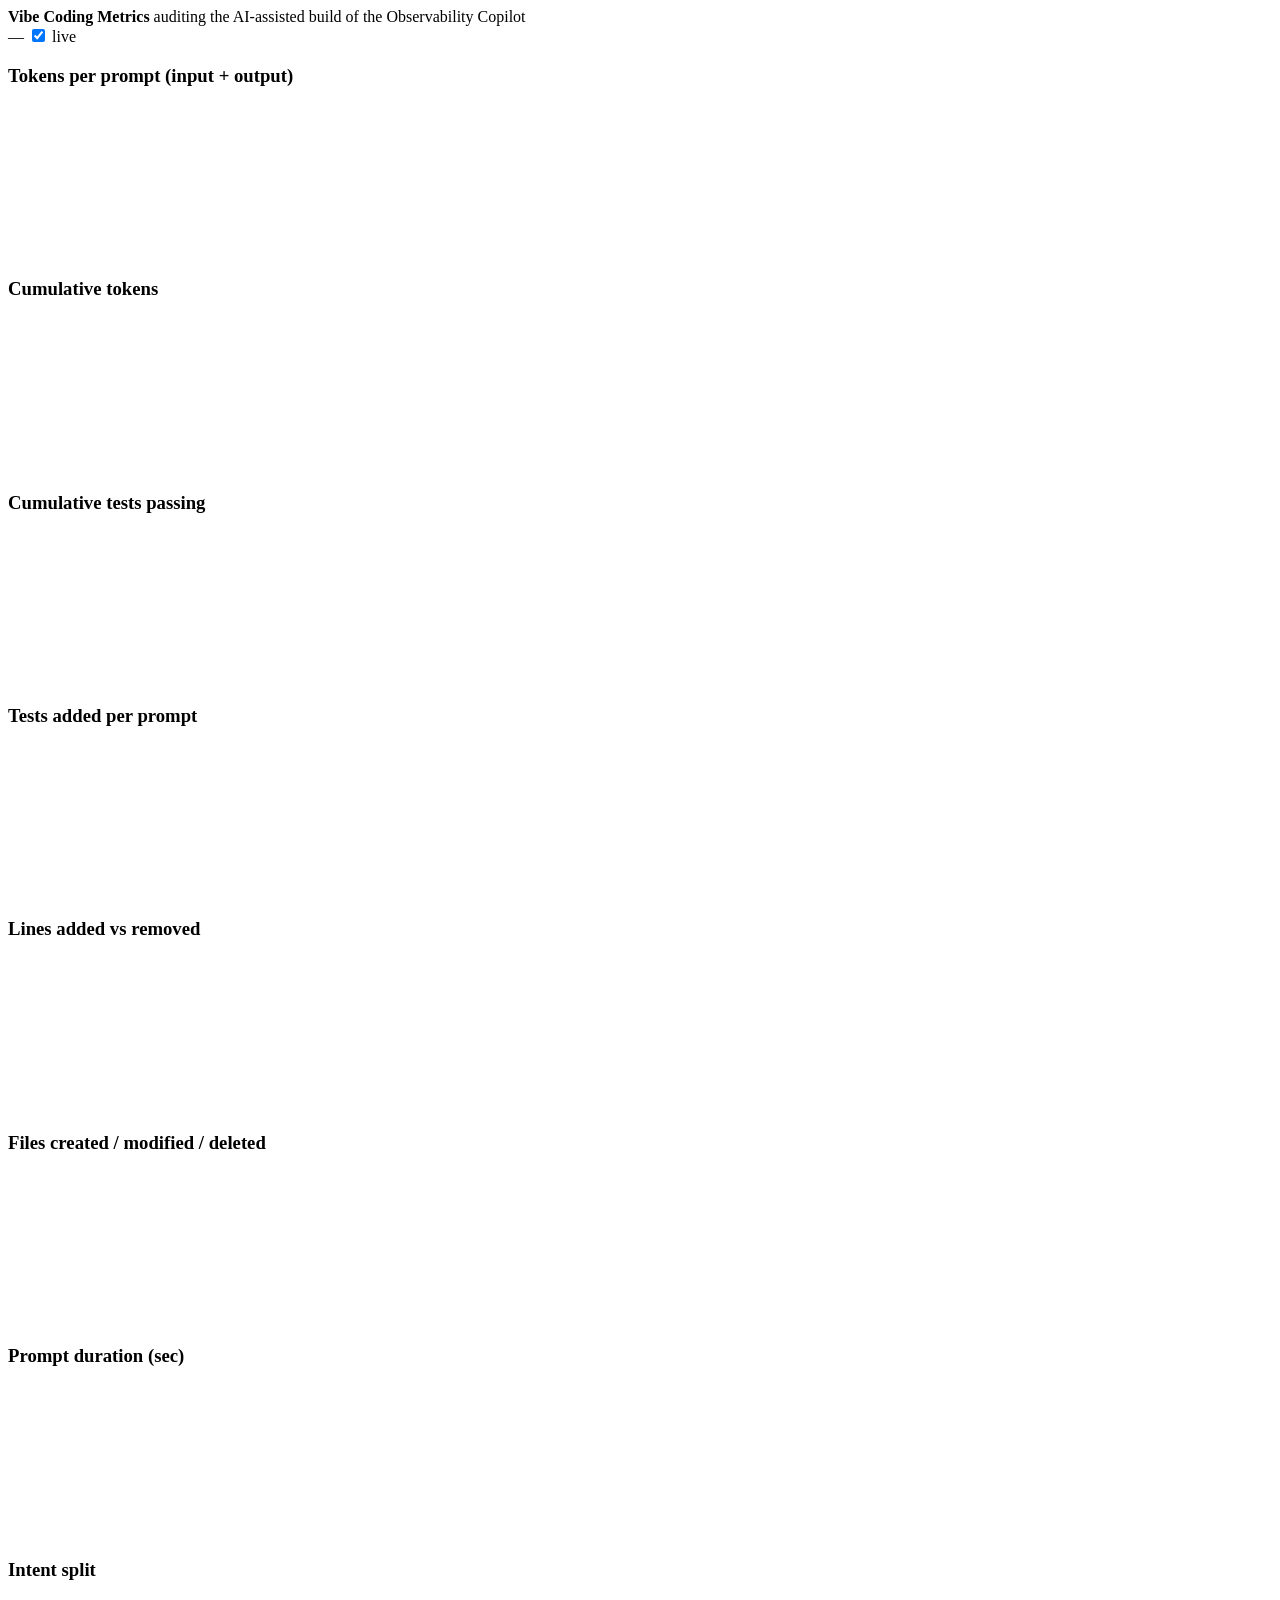
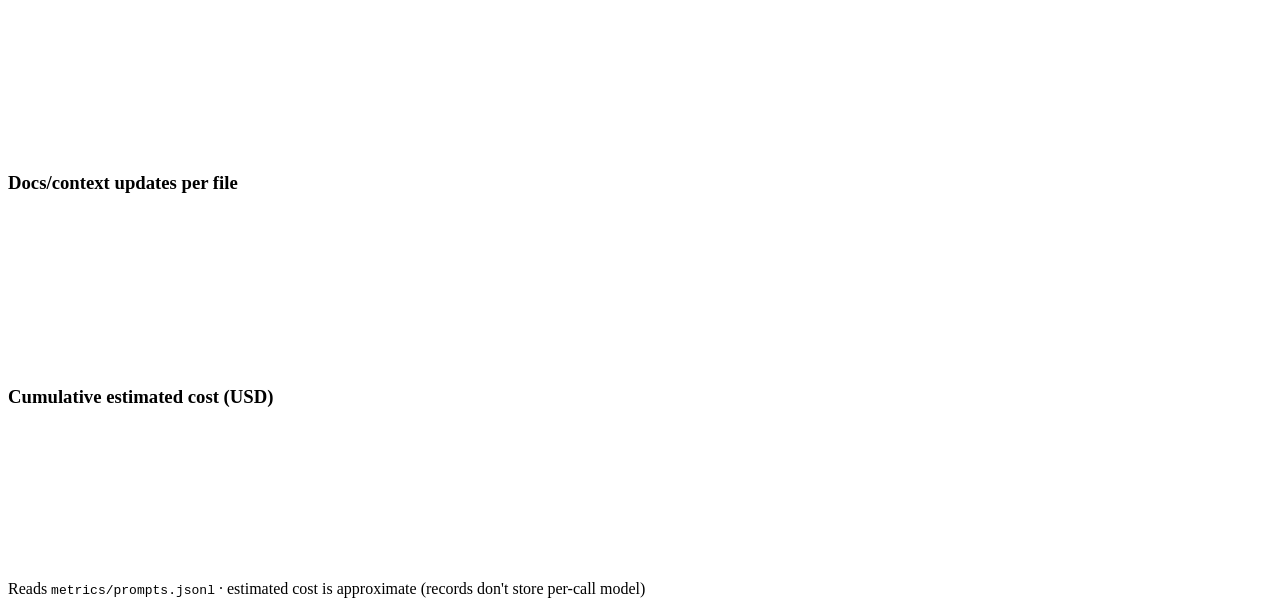
==== metrics/static/dashboard.html @ 439a7f1d "Add vibe-coding metrics subsystem: JSONL data, Stop-hook collector, live dashboard (test-first, 143/" ====
<!DOCTYPE html>
<html lang="en">
<head>
  <meta charset="UTF-8" />
  <meta name="viewport" content="width=device-width, initial-scale=1.0" />
  <title>Vibe Coding Metrics</title>
  <link rel="stylesheet" href="/static/dashboard.css" />
</head>
<body>
  <header class="topbar">
    <div class="brand"><span class="dot"></span><strong>Vibe Coding Metrics</strong>
      <span class="sub">auditing the AI-assisted build of the Observability Copilot</span></div>
    <div class="meta"><span id="updated">—</span>
      <label class="live"><input type="checkbox" id="auto" checked /> live</label></div>
  </header>

  <section id="cards" class="cards"></section>

  <section class="grid">
    <div class="panel"><h3>Tokens per prompt (input + output)</h3><canvas id="c_tokens"></canvas></div>
    <div class="panel"><h3>Cumulative tokens</h3><canvas id="c_cumtokens"></canvas></div>
    <div class="panel"><h3>Cumulative tests passing</h3><canvas id="c_tests"></canvas></div>
    <div class="panel"><h3>Tests added per prompt</h3><canvas id="c_testsadded"></canvas></div>
    <div class="panel"><h3>Lines added vs removed</h3><canvas id="c_lines"></canvas></div>
    <div class="panel"><h3>Files created / modified / deleted</h3><canvas id="c_files"></canvas></div>
    <div class="panel"><h3>Prompt duration (sec)</h3><canvas id="c_duration"></canvas></div>
    <div class="panel"><h3>Intent split</h3><canvas id="c_intent"></canvas><div id="lg_intent"></div></div>
    <div class="panel"><h3>Docs/context updates per file</h3><canvas id="c_docs"></canvas></div>
    <div class="panel"><h3>Cumulative estimated cost (USD)</h3><canvas id="c_cost"></canvas></div>
  </section>

  <footer class="foot">Reads <code>metrics/prompts.jsonl</code> · estimated cost is approximate
    (records don't store per-call model)</footer>

  <script src="/static/charts.js"></script>
  <script src="/static/dashboard.js"></script>
</body>
</html>
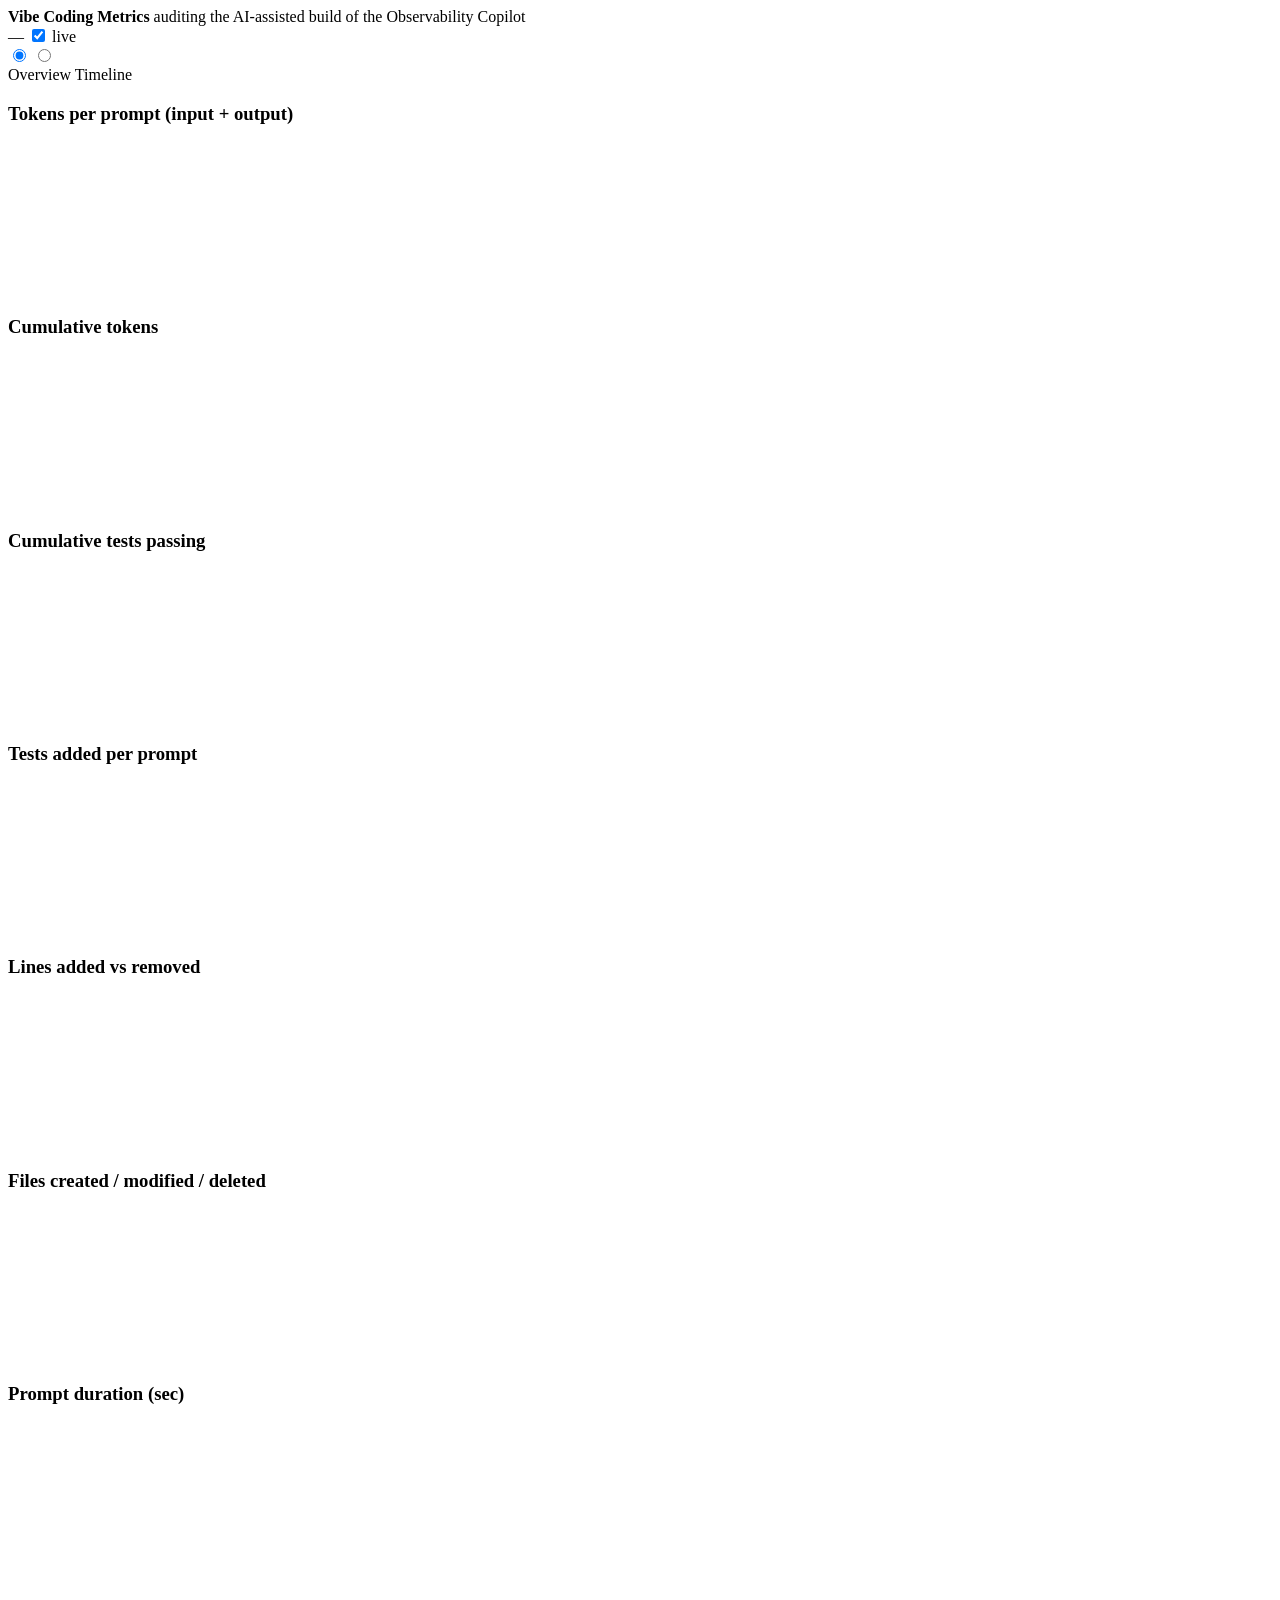
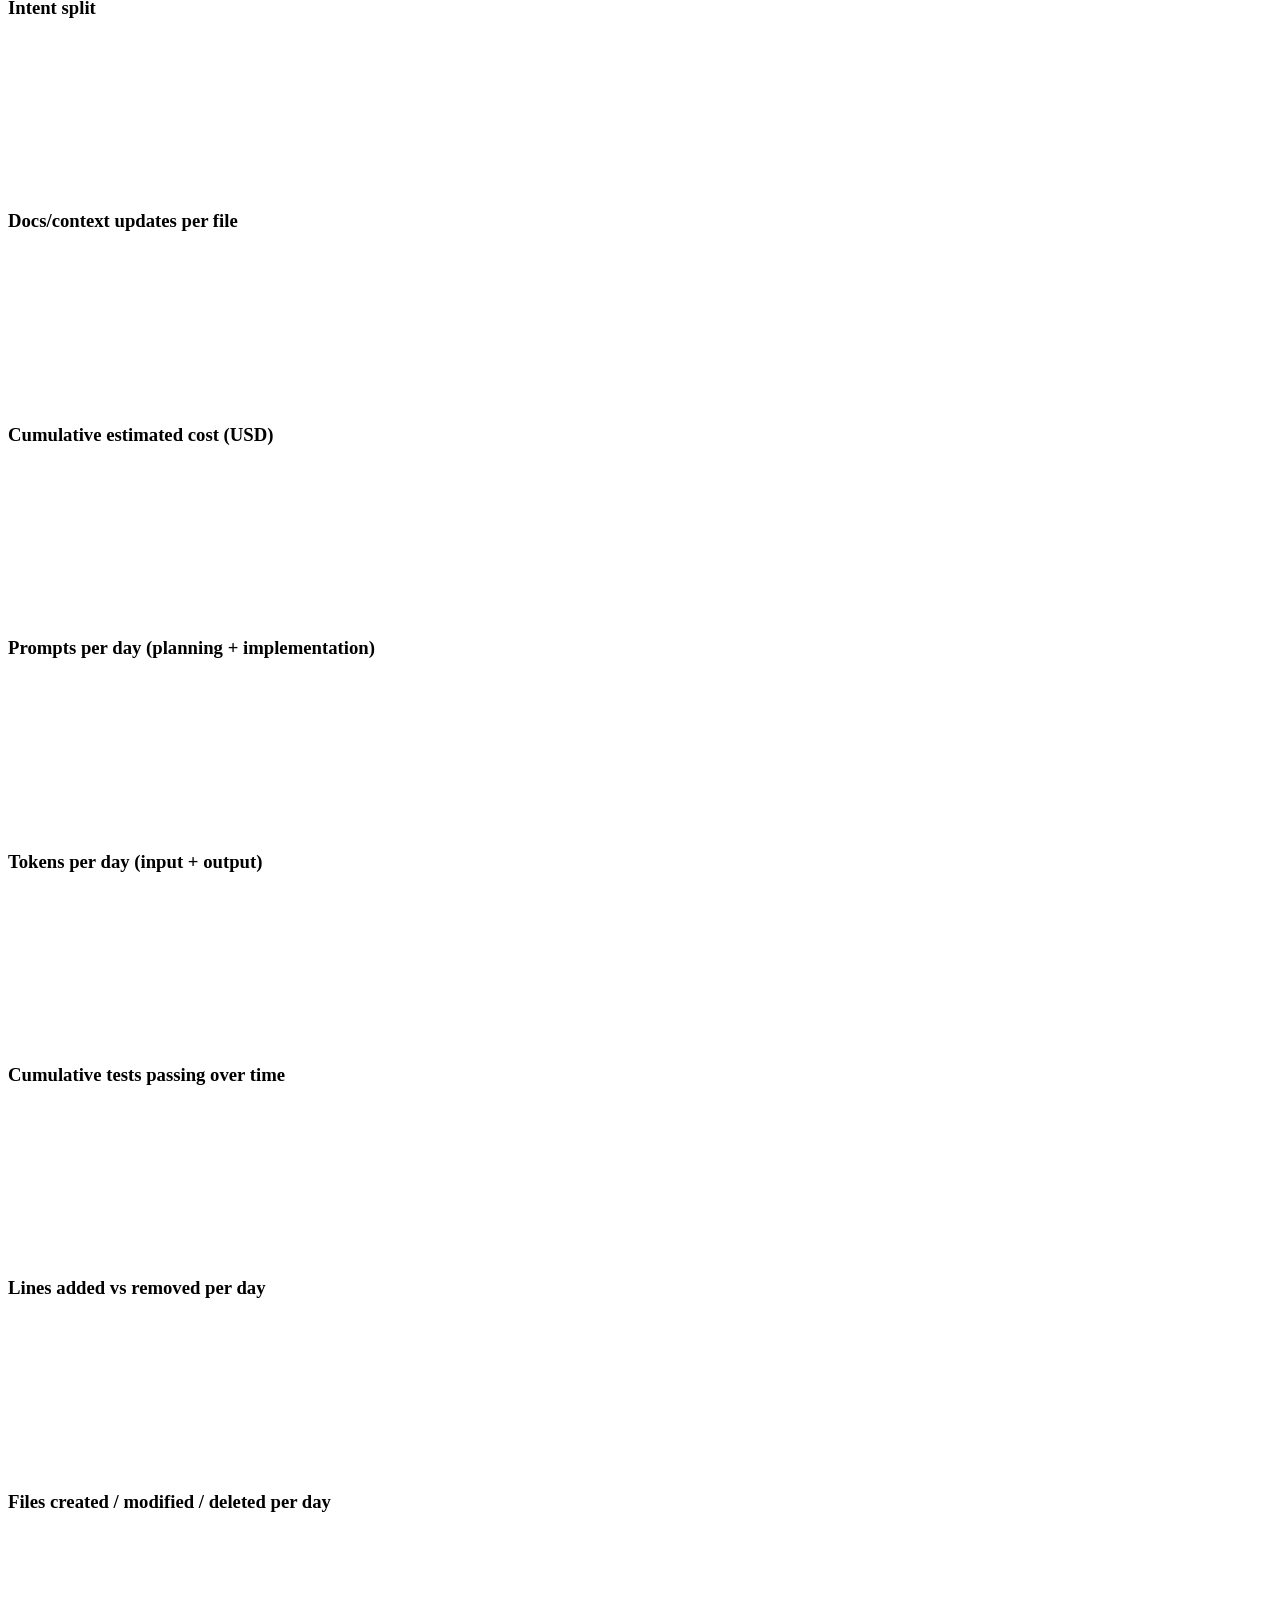
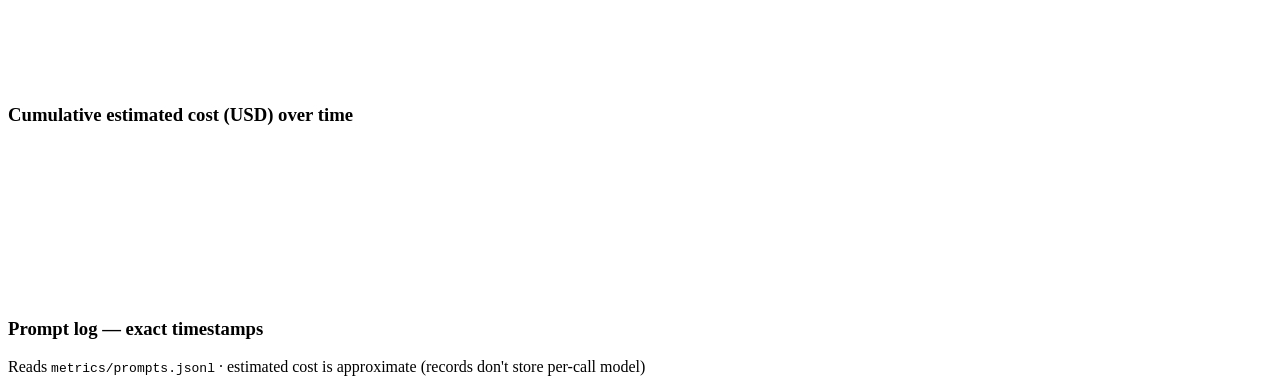
==== commit 0d11355d: "Fix dashboard tab switching: pure-CSS radio tabs + behavior tests (171/171 green)" ====
--- a/metrics/static/dashboard.html
+++ b/metrics/static/dashboard.html
@@ -14,20 +14,53 @@
       <label class="live"><input type="checkbox" id="auto" checked /> live</label></div>
   </header>
 
-  <section id="cards" class="cards"></section>
+  <!-- Pure-CSS tabs: the radios drive which .tabview is shown via a :checked ~ sibling
+       rule, so switching works even if JavaScript never runs. The radios/labels/views
+       are siblings under #tabroot, radios first, so the '~' combinator can reach them. -->
+  <div id="tabroot">
+    <input type="radio" name="tab" id="r-overview" class="tabradio" data-tab="overview" checked />
+    <input type="radio" name="tab" id="r-timeline" class="tabradio" data-tab="timeline" />
 
-  <section class="grid">
-    <div class="panel"><h3>Tokens per prompt (input + output)</h3><canvas id="c_tokens"></canvas></div>
-    <div class="panel"><h3>Cumulative tokens</h3><canvas id="c_cumtokens"></canvas></div>
-    <div class="panel"><h3>Cumulative tests passing</h3><canvas id="c_tests"></canvas></div>
-    <div class="panel"><h3>Tests added per prompt</h3><canvas id="c_testsadded"></canvas></div>
-    <div class="panel"><h3>Lines added vs removed</h3><canvas id="c_lines"></canvas></div>
-    <div class="panel"><h3>Files created / modified / deleted</h3><canvas id="c_files"></canvas></div>
-    <div class="panel"><h3>Prompt duration (sec)</h3><canvas id="c_duration"></canvas></div>
-    <div class="panel"><h3>Intent split</h3><canvas id="c_intent"></canvas><div id="lg_intent"></div></div>
-    <div class="panel"><h3>Docs/context updates per file</h3><canvas id="c_docs"></canvas></div>
-    <div class="panel"><h3>Cumulative estimated cost (USD)</h3><canvas id="c_cost"></canvas></div>
-  </section>
+    <nav class="tabs" role="tablist">
+      <label class="tab" for="r-overview">Overview</label>
+      <label class="tab" for="r-timeline">Timeline</label>
+    </nav>
+
+    <div id="tab-overview" class="tabview">
+      <section id="cards" class="cards"></section>
+
+      <section class="grid">
+        <div class="panel"><h3>Tokens per prompt (input + output)</h3><canvas id="c_tokens"></canvas></div>
+        <div class="panel"><h3>Cumulative tokens</h3><canvas id="c_cumtokens"></canvas></div>
+        <div class="panel"><h3>Cumulative tests passing</h3><canvas id="c_tests"></canvas></div>
+        <div class="panel"><h3>Tests added per prompt</h3><canvas id="c_testsadded"></canvas></div>
+        <div class="panel"><h3>Lines added vs removed</h3><canvas id="c_lines"></canvas></div>
+        <div class="panel"><h3>Files created / modified / deleted</h3><canvas id="c_files"></canvas></div>
+        <div class="panel"><h3>Prompt duration (sec)</h3><canvas id="c_duration"></canvas></div>
+        <div class="panel"><h3>Intent split</h3><canvas id="c_intent"></canvas><div id="lg_intent"></div></div>
+        <div class="panel"><h3>Docs/context updates per file</h3><canvas id="c_docs"></canvas></div>
+        <div class="panel"><h3>Cumulative estimated cost (USD)</h3><canvas id="c_cost"></canvas></div>
+      </section>
+    </div>
+
+    <div id="tab-timeline" class="tabview">
+      <section id="tcards" class="cards"></section>
+
+      <section class="grid">
+        <div class="panel"><h3>Prompts per day (planning + implementation)</h3><canvas id="c_day_prompts"></canvas></div>
+        <div class="panel"><h3>Tokens per day (input + output)</h3><canvas id="c_day_tokens"></canvas></div>
+        <div class="panel"><h3>Cumulative tests passing over time</h3><canvas id="c_day_tests"></canvas></div>
+        <div class="panel"><h3>Lines added vs removed per day</h3><canvas id="c_day_lines"></canvas></div>
+        <div class="panel"><h3>Files created / modified / deleted per day</h3><canvas id="c_day_files"></canvas></div>
+        <div class="panel"><h3>Cumulative estimated cost (USD) over time</h3><canvas id="c_day_cost"></canvas></div>
+      </section>
+
+      <section class="grid">
+        <div class="panel panel-wide"><h3>Prompt log — exact timestamps</h3>
+          <div class="table-wrap" id="tl_table"></div></div>
+      </section>
+    </div>
+  </div>
 
   <footer class="foot">Reads <code>metrics/prompts.jsonl</code> · estimated cost is approximate
     (records don't store per-call model)</footer>
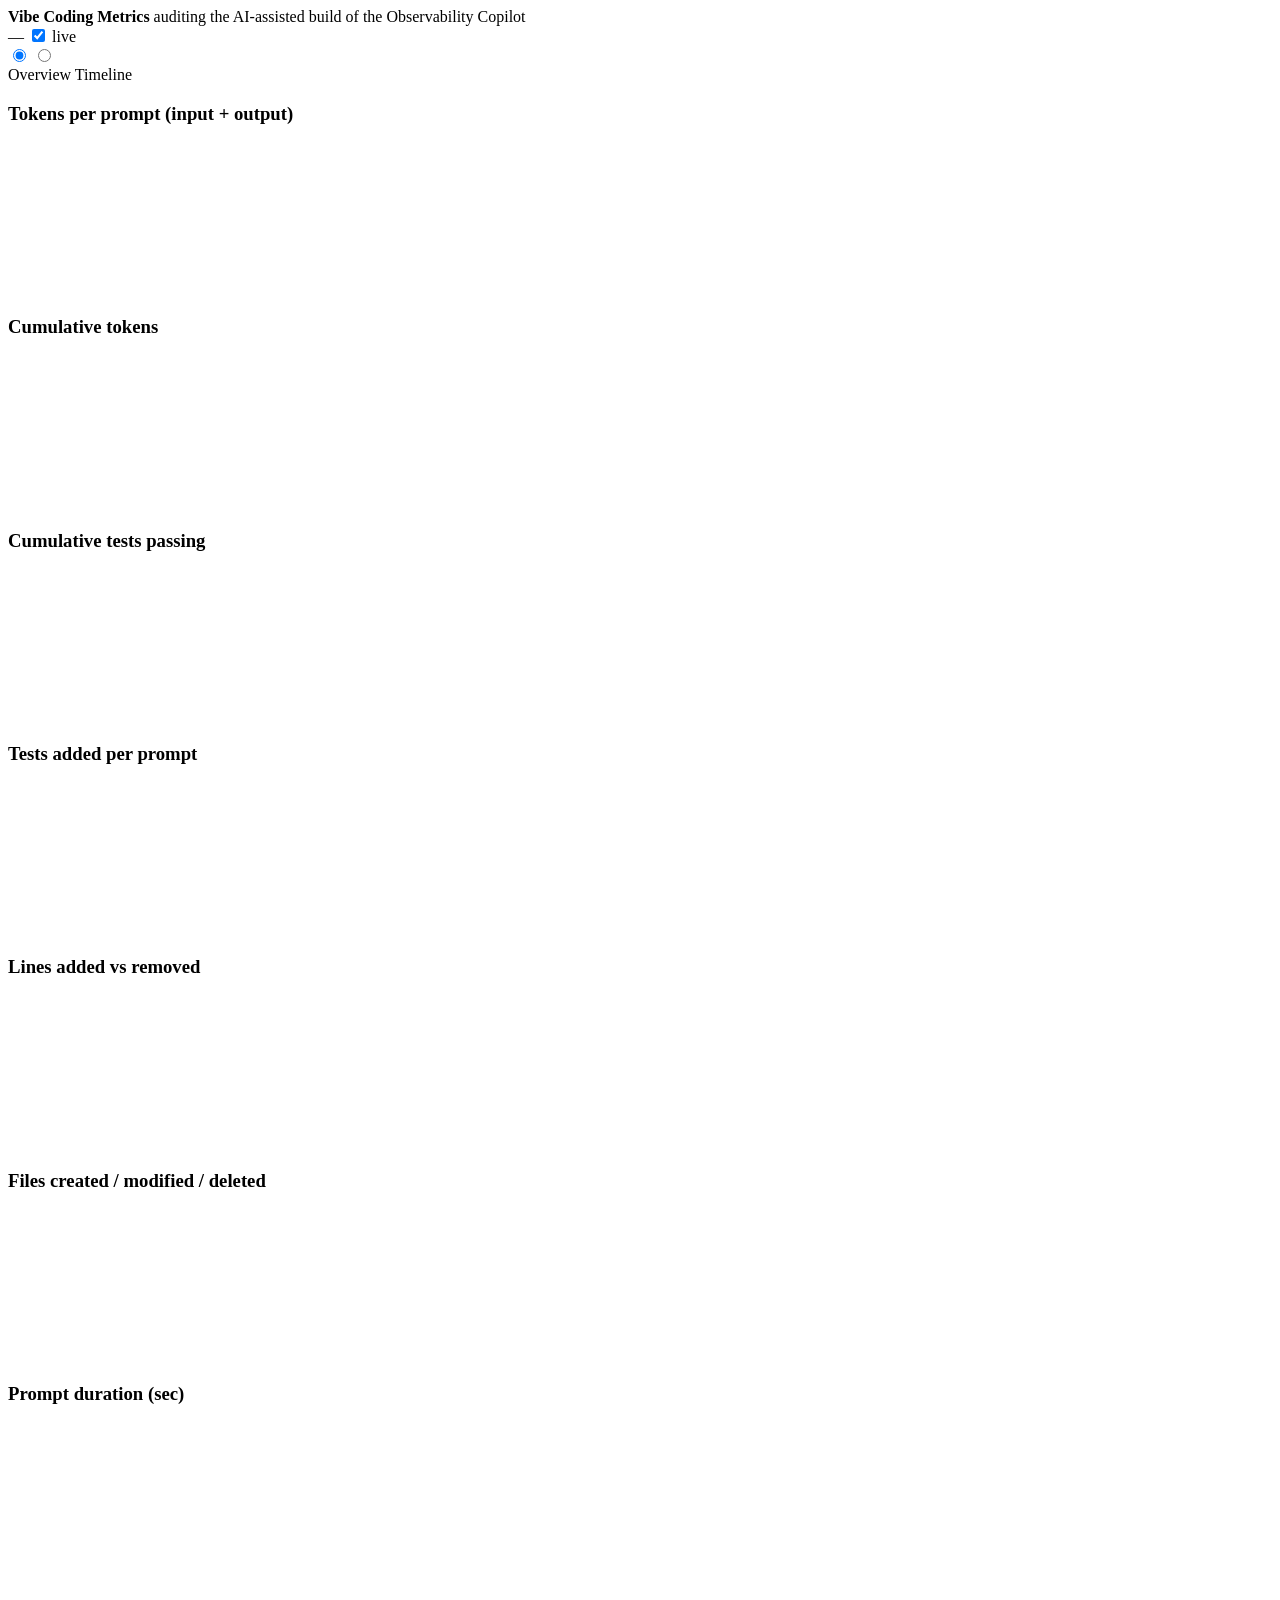
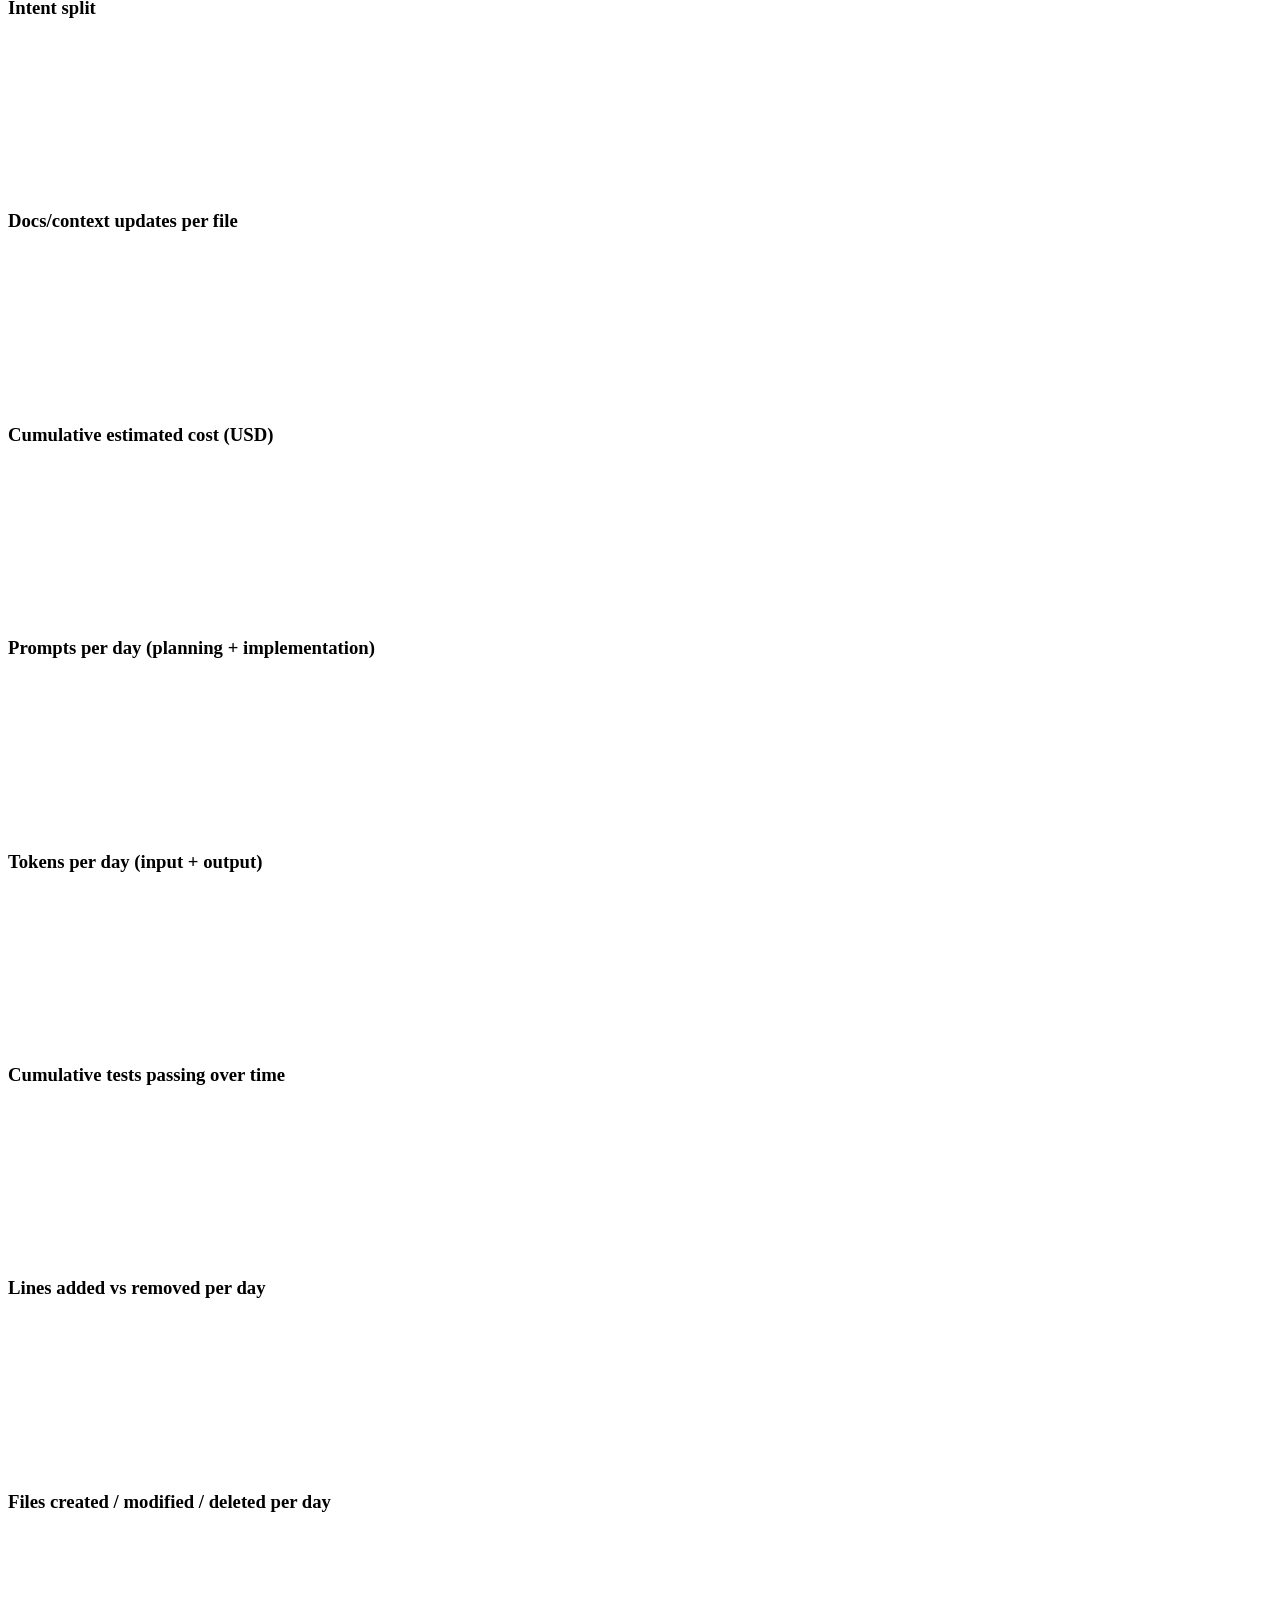
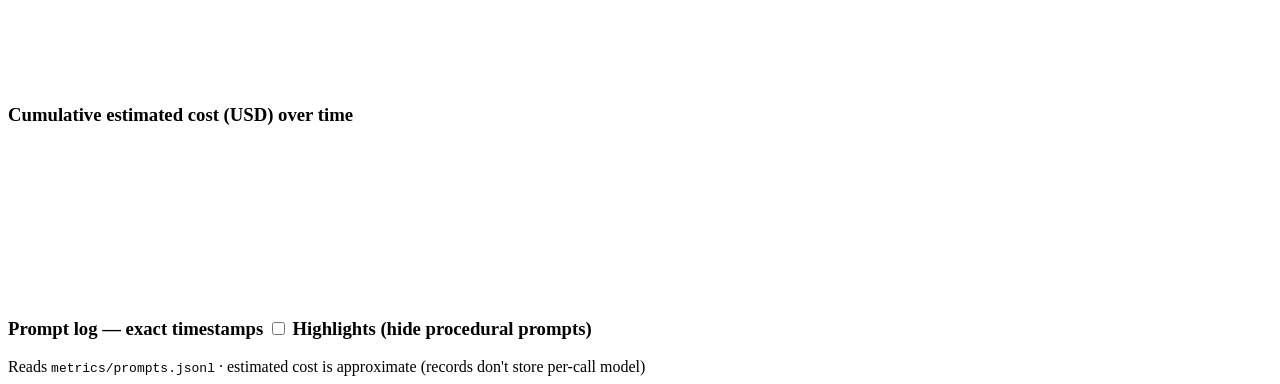
==== commit aa276124: "Metrics: finish the "Highlights" toggle UI + commit collected build data (50 -> 64 prompt records) d" ====
--- a/metrics/static/dashboard.html
+++ b/metrics/static/dashboard.html
@@ -56,7 +56,11 @@
       </section>
 
       <section class="grid">
-        <div class="panel panel-wide"><h3>Prompt log — exact timestamps</h3>
+        <div class="panel panel-wide">
+          <h3>Prompt log — exact timestamps
+            <label class="hl-toggle"><input type="checkbox" id="tl_highlights" />
+              Highlights (hide procedural prompts)</label>
+          </h3>
           <div class="table-wrap" id="tl_table"></div></div>
       </section>
     </div>
